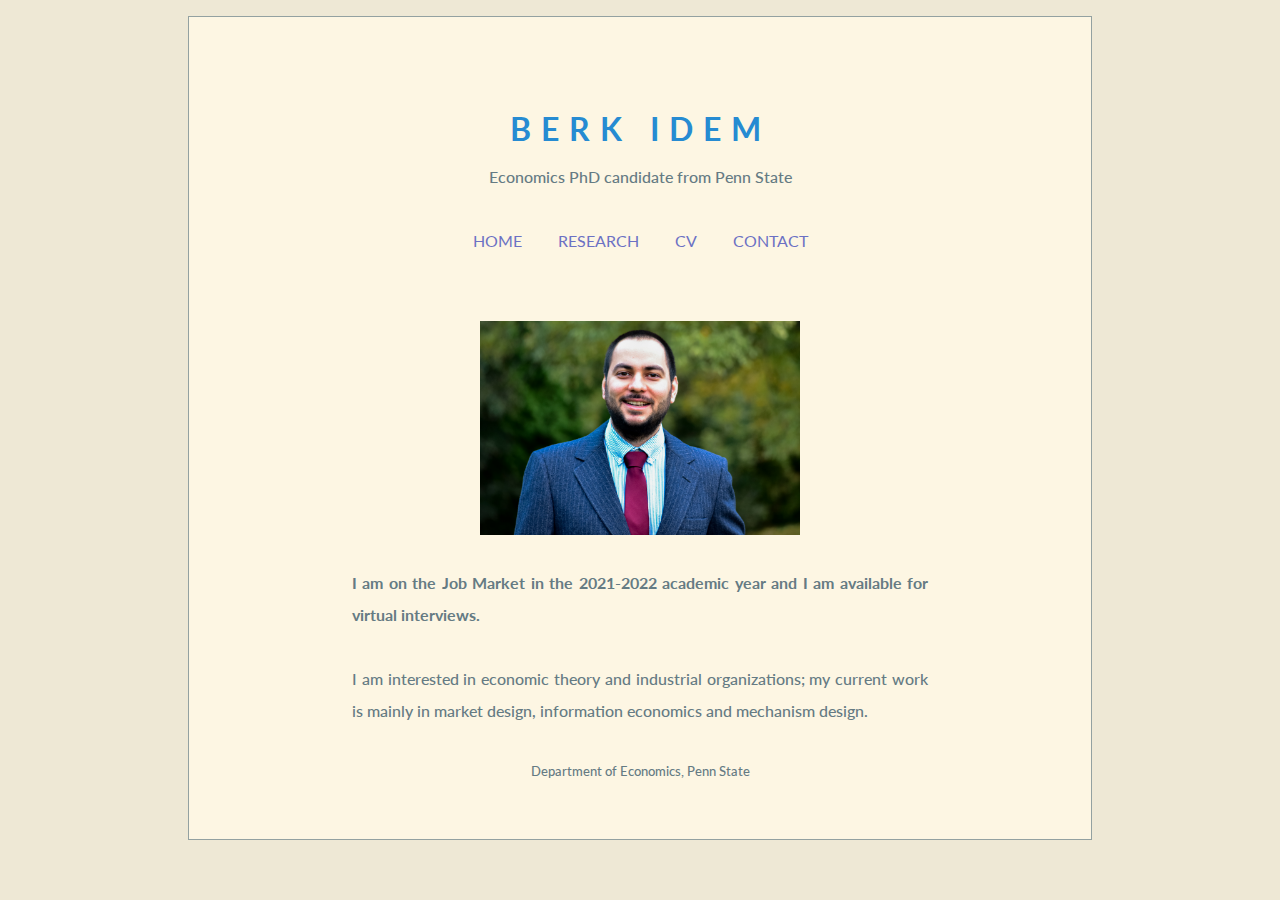
==== index.html @ cc27ff0b "updated the location of the pic" ====
<!DOCTYPE html>
<html lang="en-us">
	<head>
		<!-- Site info -->
			<title> Idem &mdash; Home </title>
			<meta name="description" content="Berk Idem's Personal Webpage" />
			<meta name="keywords" content="Berk Idem, Economics, Job Market Sites, Economic Theory" />
			<meta name="author" content="Berk Idem" />
		<!-- Technical stuff -->
			<meta http-equiv="content-type" content="text/html; charset=UTF-8">
			<meta http-equiv="Cache-control" content="public">
			<meta http-equiv="Cache-Control" content="max-age=1209600"/>
			<meta http-equiv="last-modified" content="2013-10-04@10:29:00 EST" />
		<!-- School crest -->
			<!-- <link rel="icon" type="image/jpg" href="../documents/logo.png" /> -->
			<link rel="icon" type="image/png" href="https://www.psu.edu/favicon.ico" />
		<!-- CSS -->
			<link href="shin.css" rel="stylesheet" type="text/css" />
			<link href="style.css" rel="stylesheet" type="text/css" />
			<!--<link href="http://thomasf.github.io/solarized-css/solarized-dark.min.css" rel="stylesheet"></link>-->
			<meta name="viewport" content="width=device-width, initial-scale=1.0" />
		<!-- Google Analytics -->
		<!-- Google Fonts -->
			<link href='https://fonts.googleapis.com/css?family=Lato:700,400,300' rel='stylesheet' type='text/css'>
			<!-- Google Analytics -->
			<!-- Global site tag (gtag.js) - Google Analytics -->
			<script async src="https://www.googletagmanager.com/gtag/js?id=UA-171703219-1"></script>
			<script>
			  window.dataLayer = window.dataLayer || [];
			  function gtag(){dataLayer.push(arguments);}
			  gtag('js', new Date());
			  gtag('config', 'UA-171703219-1');
			</script>
	</head>

	<body>
		<div id="page">

			<!-- Header and navigation -->
			<div id="header">
				<!-- Your name -->
				<h1> Berk&nbsp;Idem </h1>
				<!-- Your tagline, if any -->
				<div id="tagline"> Economics PhD candidate from Penn State </div>
				<!-- Menu -->
				<div id="menu">
					<a href="index.html"  id="current">home</a>
					<a href="research.html">research</a>
					<a href="cv.html">cv</a>
					<a href="contact.html">contact</a>
					<!-- Dropdwn menu for small screen sizes -->
					<select ONCHANGE="location = this.options[this.selectedIndex].value;"  id="ddmenu">
						<option value="#" class="current"> home </option>
						<option value="research.html">research</option>
						<option value="cv.html">cv</option>
						<option value="contact.html">contact</option>
					</select>
				</div>
			</div> <!-- ends header -->


			<!-- Contents -->
			<div id="contents">


				<!-- Your job market picture -->
				<img src="documents/ph.jpg" alt="JMPic" id="JMPic" />


				<!-- Welcome message -->
				<p>
					<b> I am on the Job Market in the 2021-2022 academic year and I am available for virtual interviews.</b>
				</p>
<br>


					<p>
					I am interested in economic theory and industrial organizations; my current work is mainly in market design, information economics and mechanism design.
					</p>



				</div> <!-- ends contents -->

		</div> <!-- ends page -->
	</body>
</html>
---- shin.css ----
/****************************************************************************************************************************/
/********************************************************z********************************************************************
	    file:  shin.css
	contents:  Simple style for job market websites based on Bruno Salcedo's template which is in turn based on Wiroy Shins job market site (http://wiroy-shin.com)
	  author:  Berk Idem
	    date:  July 2021
	 version:  1.1
****************************************************************************************************************************/
/****************************************************************************************************************************/
/*{border:1px solid;} /* All borders, for edditing purposes*/
/****************************************************************************************************************************/
/****************************************************************************************************************** general */
html {-webkit-text-size-adjust: 100%;-ms-text-size-adjust: 100%;}
body{line-height: 2;font-size:100%; height: 100%; overflow-y:scroll;}
#header,#page{width:100%;max-width:960px; margin:0 auto;}
#page{position:relative;min-height: 100% ; padding:4em 0;}
*{margin:0;padding:0;}
/****************************************************************************************************************************/
/******************************************************************************************************************* header */
#header{text-align: center;font-weight: 500;}
#header *{line-height: 2em;height: 2em;white-space: nowrap;}
h1{text-transform: uppercase;letter-spacing: 10px;}
#menu{margin: 2em 0;}
#menu a{display: inline-block; margin: 0 1em; text-transform: uppercase; text-decoration: none; }
#menu select{height: 1.6em; width: 60%; margin: 0 auto; background: none; border: none; text-transform: uppercase; color: #6c71c4; background-color: #eee8d5;}
#menu select option{line-height: 1.6em; height: 1.6em; padding: 4px;}
#menu select{display: none;}
/****************************************************************************************************************************/
/***************************************************************************************************************** contents */
#contents{ max-width: 	640px; margin: 4em auto 2em; display: block;}
#JMPic{width: 50%; max-width: 350px; margin: 2em auto; display: block;}
a{text-decoration: underline; font-weight: 400;}
#contents:after{content: ""; font-size: 80%; position: absolute; height: 2em; line-height: 2em;
	white-space: nowrap; width: 100%;bottom:3em;left: 0;text-align: center;}
h2{font-size: 120%; font-weight: 700; text-align: center;}
h3{font-size: 100%; font-weight: 500; position: relative;margin:2em 0 0;}
.center{text-align: center;}
p,ul{text-align: justify; padding: 0 2em;}
/****************************************************************************************************************************/
/*********************************************************************************************************** responsiveness */
@media (max-width: 644px){#contents{margin: 4em 2em;}}
@media (max-width: 520px){
	#header #tagline,#header h1{height: auto; line-height: 1.5; white-space: normal; padding: 0 2em;}
	#page{padding-top:0;}
	h1{font-size: 150%;letter-spacing: 5px;margin: 1em 0;}
	p{text-align: justify; padding: 0 1em;}
	ul{text-align: left;}
}
@media (max-width: 420px){
	p{text-align: left;}
	#menu a{display: none;}
	#menu select{display: block;}
	#contents:after{width: auto;white-space: normal;text-align: center; width: 100%;}
}
/****************************************************************************************************************************/
/****************************************************************  End ******************************************************/
---- style.css ----
/***********************************************************************************************************************/
/***********************************************************************************************************************
	    file:  style.css
	contents:  Job market website based on Bruno Salcedo's template.
	  author:  Berk Idem
	    date:  July 2021
	 version:  1.1
***********************************************************************************************************************/
/***********************************************************************************************************************/
/* Legend for the bottom of the page*/
#contents:after{content: "Department of Economics, Penn State "}
/***********************************************************************************************************************/
/**************************************************************** font *************************************************/
/* To change the font go to google.com/fonts and follow the instructions*/
body{ font-family: 'Lato', sans-serif; font-weight: 500;} /* Body*/
h1 {font-weight: 700;} /* Title */
/***********************************************************************************************************************/
/************************************************************** color ***************************************************/
/* 3 color scheme: #777 (grey) for links and menu, #68a for links, tomato for highlights*/




html {
  -webkit-text-size-adjust: 100%;
  -ms-text-size-adjust: 100%;


  background-color: #eee8d5;
  color: #657b83;
  margin: 1em;
}
body {
  background-color: #fdf6e3;
  margin: 0 auto;
  max-width: 23cm;
  border: 1pt solid #93a1a1;
  padding: 1em;
}
ddmenu,
a {
  color: #6c71c4;
}
ddmenu,
a:visited {
  color: #6c71c4;
}
ddmenu,
a:hover {
  color: #dc322f;
}
ddmenu,
h1 {
  color: #268bd2;
}

h2,
h3,
h4,
h5,
h6 {
  color: #2aa198;
}



head {
  background-color: #eee8d5;
}

<!--not sure -->


a:focus {
  outline: thin dotted;
}
a:active,
a:hover {
  outline: 0;
}
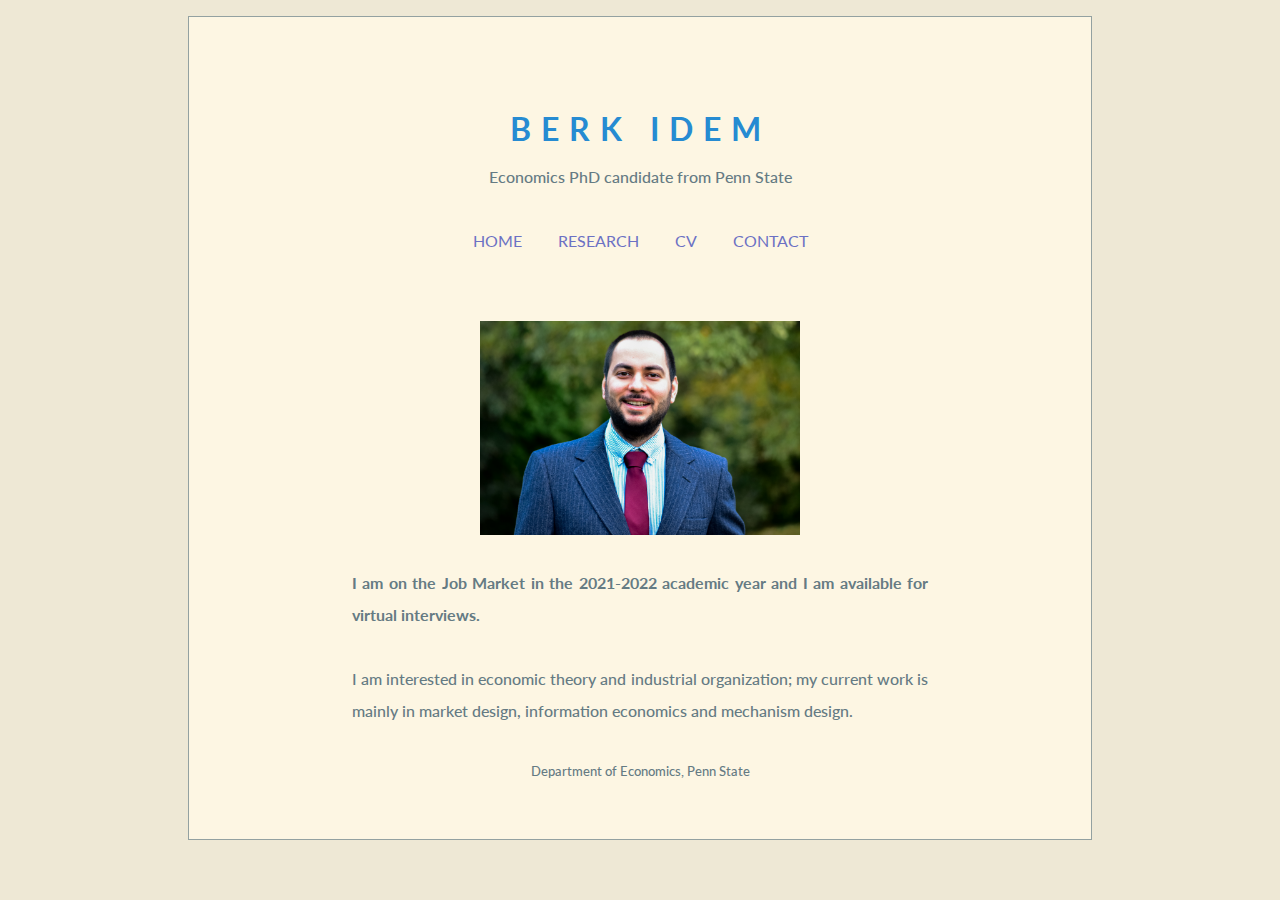
==== commit a58c1195: "industrial organization..." ====
--- a/index.html
+++ b/index.html
@@ -75,7 +75,7 @@
 
 
 					<p>
-					I am interested in economic theory and industrial organizations; my current work is mainly in market design, information economics and mechanism design.
+					I am interested in economic theory and industrial organization; my current work is mainly in market design, information economics and mechanism design.
 					</p>
 
 
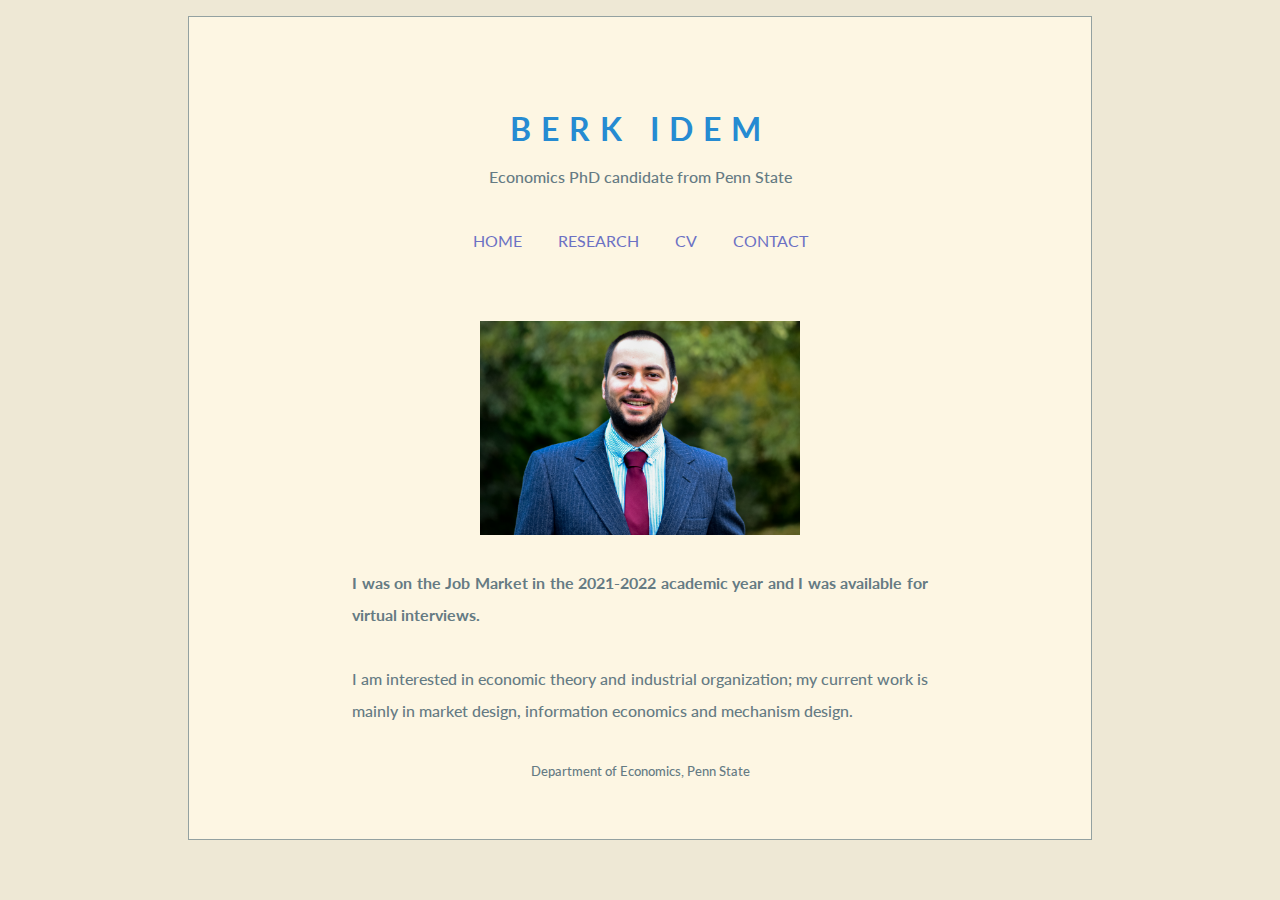
==== commit 691b81a4: "I was on the job market" ====
--- a/index.html
+++ b/index.html
@@ -69,7 +69,7 @@
 
 				<!-- Welcome message -->
 				<p>
-					<b> I am on the Job Market in the 2021-2022 academic year and I am available for virtual interviews.</b>
+					<b> I was on the Job Market in the 2021-2022 academic year and I was available for virtual interviews.</b>
 				</p>
 <br>
 
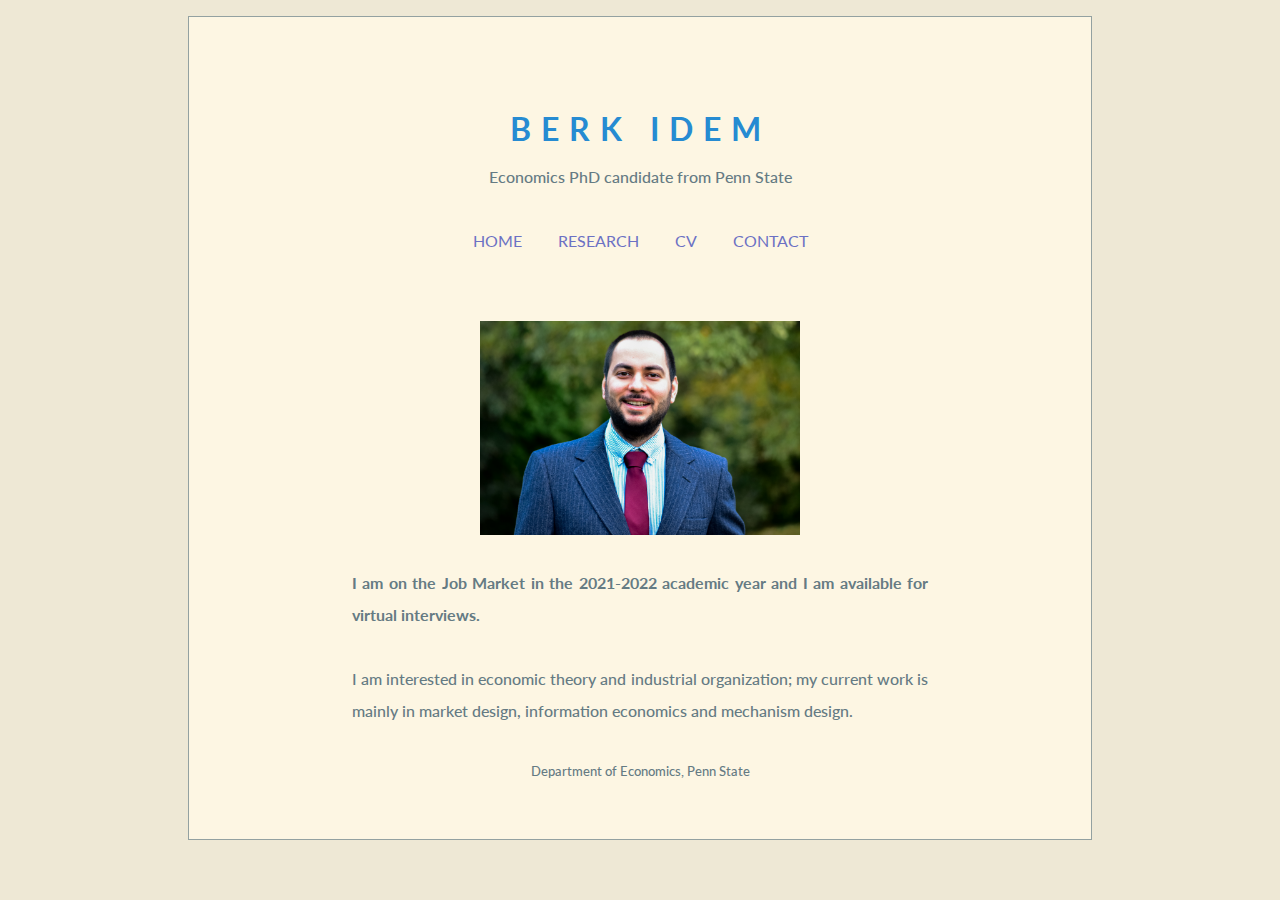
==== commit 3a71433f: "Revert "I was on the job market"" ====
--- a/index.html
+++ b/index.html
@@ -69,7 +69,7 @@
 
 				<!-- Welcome message -->
 				<p>
-					<b> I was on the Job Market in the 2021-2022 academic year and I was available for virtual interviews.</b>
+					<b> I am on the Job Market in the 2021-2022 academic year and I am available for virtual interviews.</b>
 				</p>
 <br>
 
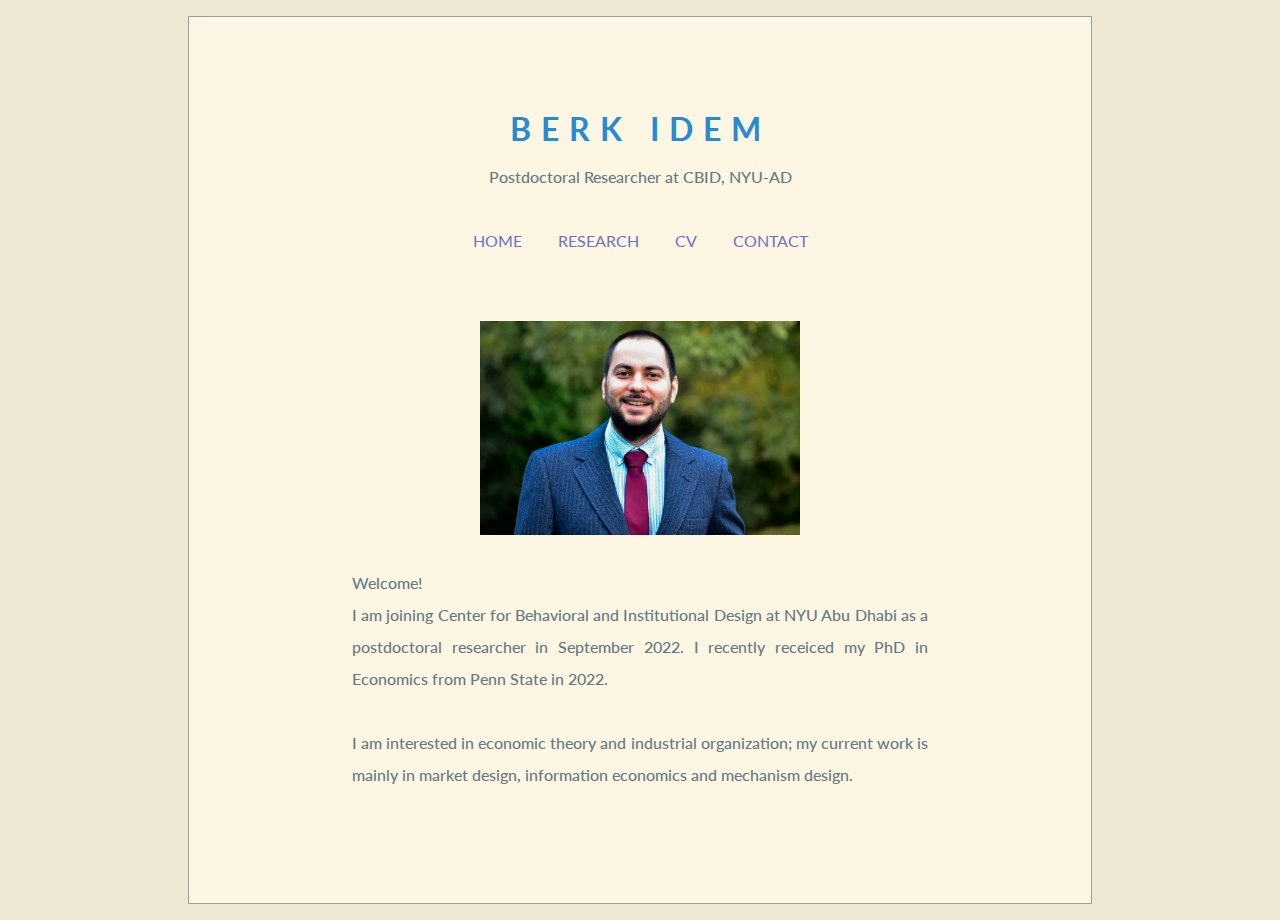
==== commit e840c439: "Added new institution etc." ====
--- a/index.html
+++ b/index.html
@@ -41,7 +41,7 @@
 				<!-- Your name -->
 				<h1> Berk&nbsp;Idem </h1>
 				<!-- Your tagline, if any -->
-				<div id="tagline"> Economics PhD candidate from Penn State </div>
+				<div id="tagline"> Postdoctoral Researcher at CBID, NYU-AD </div>
 				<!-- Menu -->
 				<div id="menu">
 					<a href="index.html"  id="current">home</a>
@@ -69,7 +69,12 @@
 
 				<!-- Welcome message -->
 				<p>
-					<b> I am on the Job Market in the 2021-2022 academic year and I am available for virtual interviews.</b>
+					Welcome!
+				</p>
+
+				<p>
+
+					I am joining Center for Behavioral and Institutional Design at NYU Abu Dhabi as a postdoctoral researcher in September 2022. I recently receiced my PhD in Economics from Penn State in 2022.
 				</p>
 <br>
 
--- a/style.css
+++ b/style.css
@@ -8,7 +8,10 @@
 ***********************************************************************************************************************/
 /***********************************************************************************************************************/
 /* Legend for the bottom of the page*/
-#contents:after{content: "Department of Economics, Penn State "}
+
+/*#contents:after{content: "Center for Behavioral and Institutional Design, NYU Abu Dhabi "}*/
+
+
 /***********************************************************************************************************************/
 /**************************************************************** font *************************************************/
 /* To change the font go to google.com/fonts and follow the instructions*/
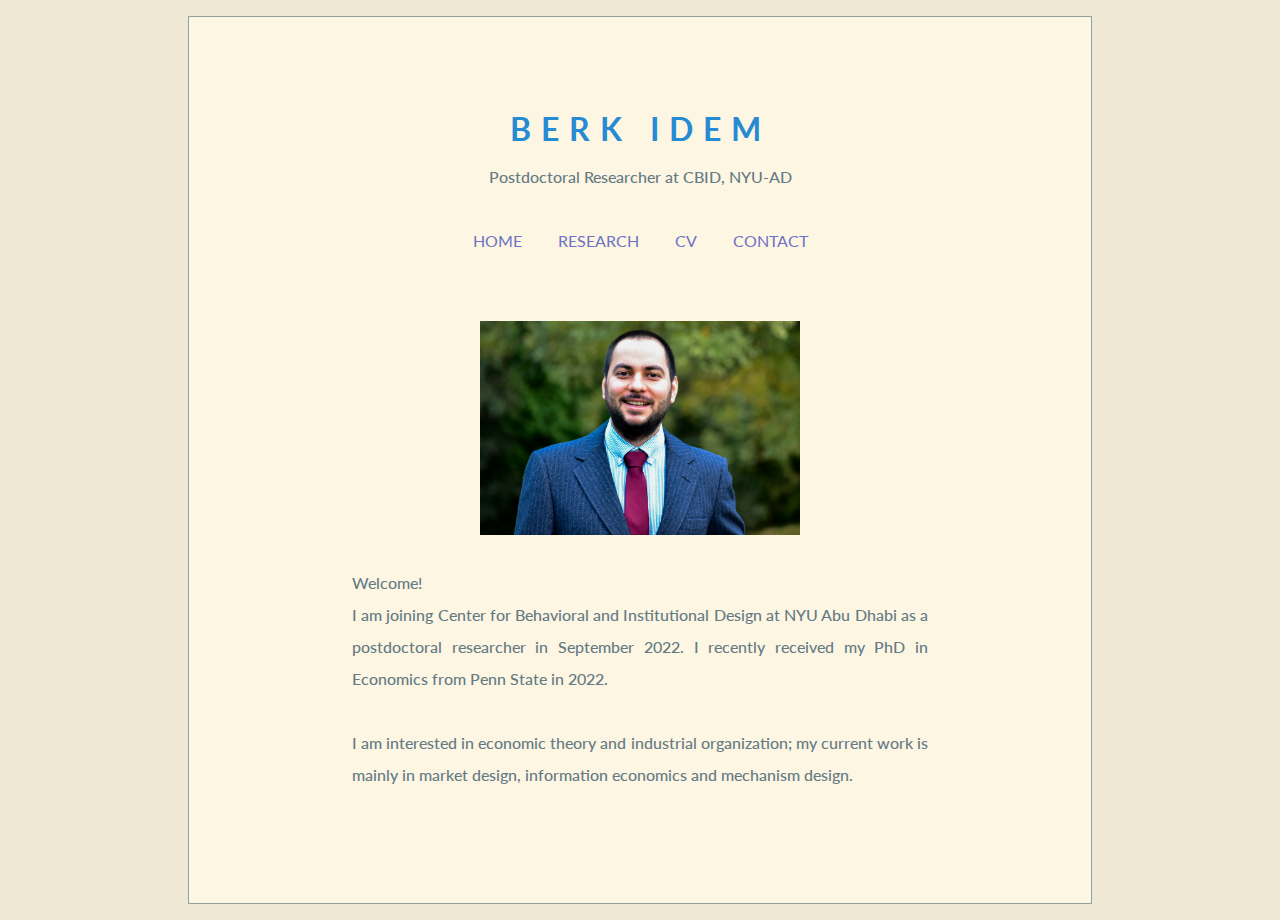
==== commit c2684490: "typo" ====
--- a/index.html
+++ b/index.html
@@ -74,7 +74,7 @@
 
 				<p>
 
-					I am joining Center for Behavioral and Institutional Design at NYU Abu Dhabi as a postdoctoral researcher in September 2022. I recently receiced my PhD in Economics from Penn State in 2022.
+					I am joining Center for Behavioral and Institutional Design at NYU Abu Dhabi as a postdoctoral researcher in September 2022. I recently received my PhD in Economics from Penn State in 2022.
 				</p>
 <br>
 
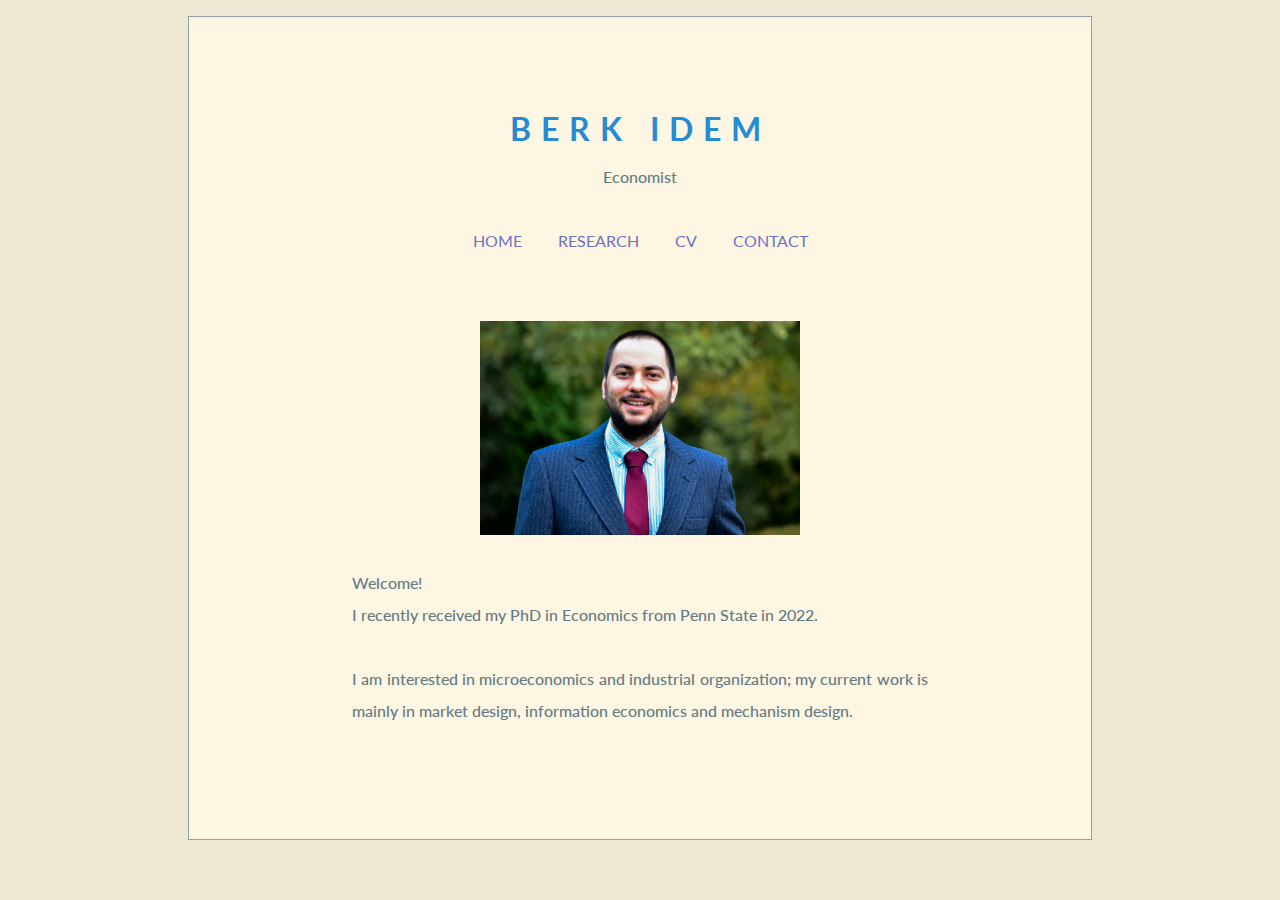
==== commit 85cb62e0: "Removed the AD etc" ====
--- a/index.html
+++ b/index.html
@@ -41,7 +41,7 @@
 				<!-- Your name -->
 				<h1> Berk&nbsp;Idem </h1>
 				<!-- Your tagline, if any -->
-				<div id="tagline"> Postdoctoral Researcher at CBID, NYU-AD </div>
+				<div id="tagline"> Economist </div>
 				<!-- Menu -->
 				<div id="menu">
 					<a href="index.html"  id="current">home</a>
@@ -74,13 +74,13 @@
 
 				<p>
 
-					I am joining Center for Behavioral and Institutional Design at NYU Abu Dhabi as a postdoctoral researcher in September 2022. I recently received my PhD in Economics from Penn State in 2022.
+					I recently received my PhD in Economics from Penn State in 2022.
 				</p>
 <br>
 
 
 					<p>
-					I am interested in economic theory and industrial organization; my current work is mainly in market design, information economics and mechanism design.
+					I am interested in microeconomics and industrial organization; my current work is mainly in market design, information economics and mechanism design.
 					</p>
 
 
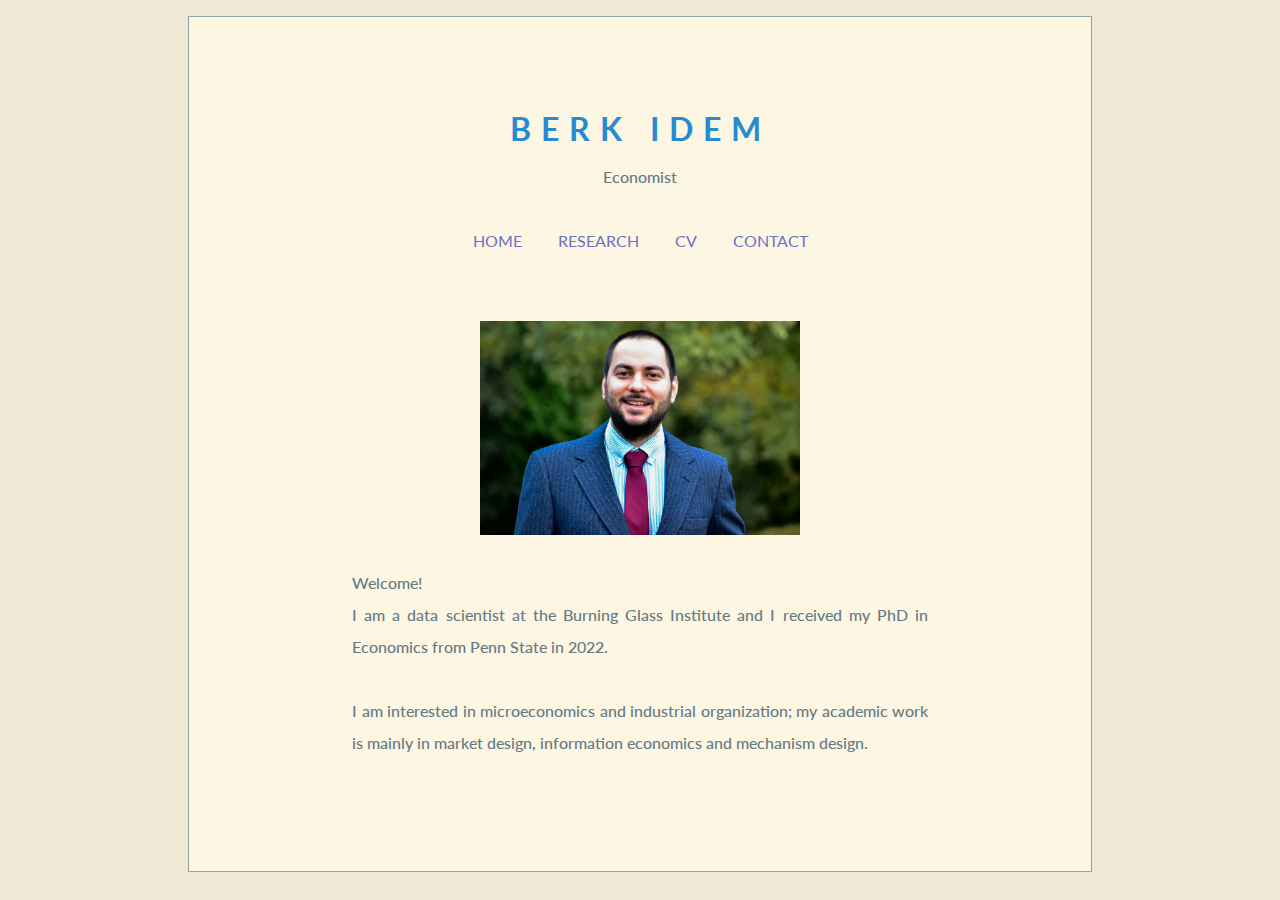
==== commit 267f6a73: "Update index.html" ====
--- a/index.html
+++ b/index.html
@@ -74,13 +74,13 @@
 
 				<p>
 
-					I recently received my PhD in Economics from Penn State in 2022.
+					I am a data scientist at the Burning Glass Institute and I received my PhD in Economics from Penn State in 2022.
 				</p>
 <br>
 
 
 					<p>
-					I am interested in microeconomics and industrial organization; my current work is mainly in market design, information economics and mechanism design.
+					I am interested in microeconomics and industrial organization; my academic work is mainly in market design, information economics and mechanism design.
 					</p>
 
 
